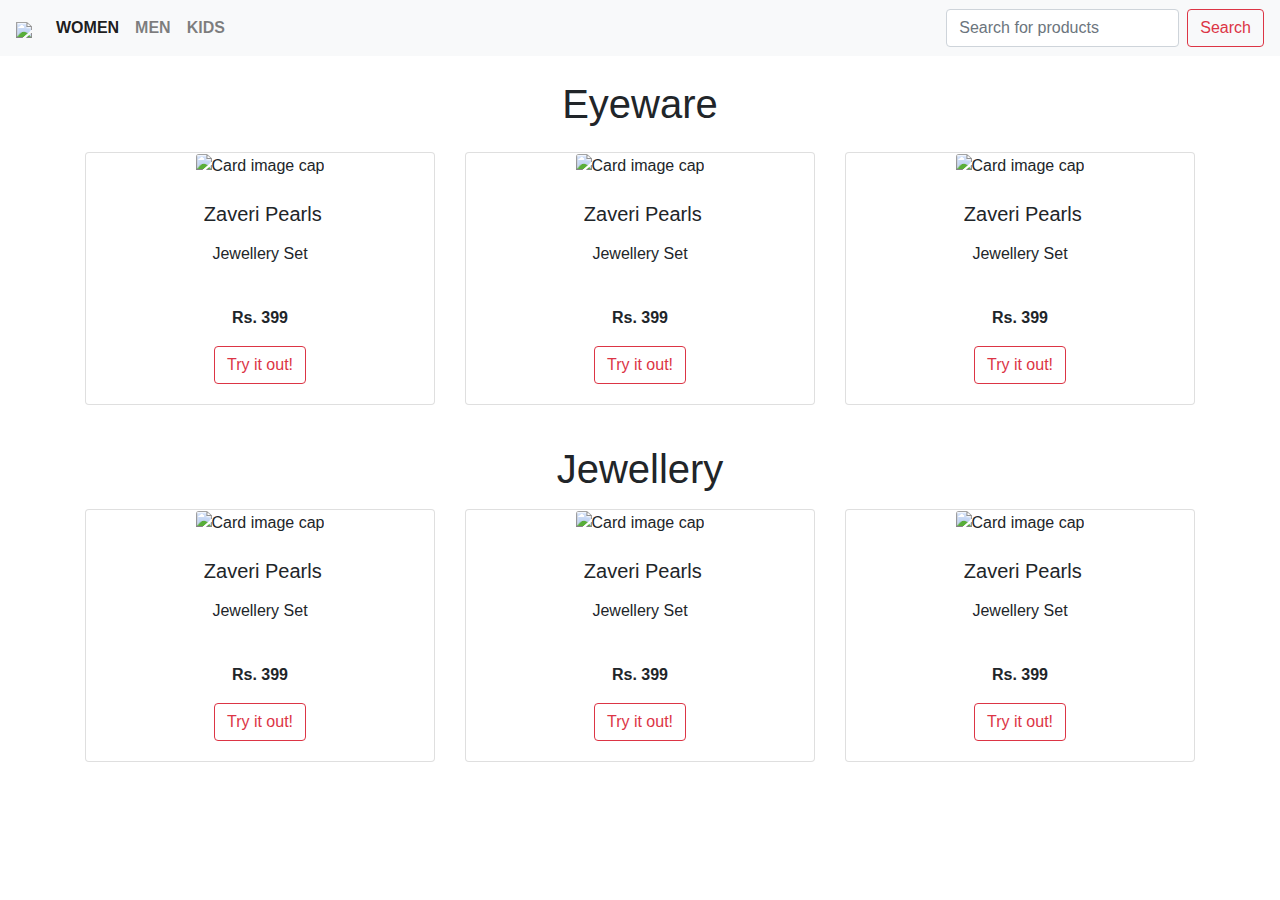
==== templates/index.html @ 59ebe91b "Attached try-on button with the app.py" ====
<!DOCTYPE html>
<html lang="en">
<head>
    <meta charset="UTF-8">
    <meta http-equiv="X-UA-Compatible" content="IE=edge">
    <meta name="viewport" content="width=device-width, initial-scale=1.0">
    <title>Landing Page</title>

    <link rel="stylesheet" href="https://maxcdn.bootstrapcdn.com/bootstrap/4.5.2/css/bootstrap.min.css">
    <link rel="stylesheet" href="https://cdnjs.cloudflare.com/ajax/libs/font-awesome/5.15.1/css/all.min.css">
    <link href="https://fonts.googleapis.com/css2?family=Playfair+Display:wght@600&display=swap" rel="stylesheet">
    <link href="https://fonts.googleapis.com/css2?family=Fira+Sans&family=Playfair+Display:wght@600&display=swap" rel="stylesheet">
	<link rel="stylesheet" href="style.css">
    
</head>
<body>
    
    <nav class="navbar navbar-expand-lg navbar-light bg-light">
        <button class="navbar-toggler" type="button" data-toggle="collapse" data-target="#navbarTogglerDemo03" aria-controls="navbarTogglerDemo03" aria-expanded="false" aria-label="Toggle navigation">
          <span class="navbar-toggler-icon"></span>
        </button>
        <a class="navbar-brand" href="#"><img src="https://github.com/AnanyaNagar/Headphones/blob/cdcec002799bc793f3dfdc4baff81af2cacbc03c/assests/Myntra_logo2.png" width="25px"></a>
      
        <div class="collapse navbar-collapse" id="navbarTogglerDemo03">
          <ul class="navbar-nav mr-auto mt-2 mt-lg-0">
            <li class="nav-item active">
                <a class="nav-link" href="index.html"><b>WOMEN</b></a>
            </li>
            <li class="nav-item">
              <a class="nav-link" href="men.html"><b>MEN</b></a>
            </li>
            <li class="nav-item">
              <a class="nav-link" href="kids.html"><b>KIDS</b></a>
            </li>
          </ul>
          <form class="form-inline my-2 my-lg-0">
            <input class="form-control mr-sm-2" type="search" placeholder="Search for products" aria-label="Search">
            <button class="btn btn-outline-danger my-2 my-sm-0" type="submit">Search</button>
          </form>
        </div>
    </nav>

    <div class="container py-4">

        <div class="row text-center heading">
            <div class="col-sm-12">
                <h1 class="text-center">Eyeware</h1>
            </div>
        </div>

        <div class="row eyeware py-3">
            
            <div class="col-lg-4 col-md-12 mb-4">
            
                <div class="card card-cascade narrower text-center">
                    <!-- Card image -->
                    <div class="view view-cascade">
                        <img class="card-img-top" src="D:\Hack Your Way\Headphones\static\glasses.png" alt="Card image cap">
                        <a>
                            <div class="mask img-gradient"></div>
                        </a>
                    </div>

                    <!-- Card content -->
                    <div class="card-body card-body-cascade">
                        <!-- Label -->
                        <h5 class="pink-text pb-2 pt-1"><i class="fa fa-cutlery"></i> Zaveri Pearls</h5>
                        <!-- Text -->
                        <p class="card-text">Jewellery Set</p></br><b>Rs. 399</b></p>
                        <!-- Button -->
                        <a class="btn btn-outline-danger">Try it out!</a>
                    </div>
                </div>
            </div>

            <div class="col-lg-4 col-md-12 mb-4">
                <div class="card card-cascade narrower text-center">
                    <!-- Card image -->
                    <div class="view view-cascade">
                        <img class="card-img-top" src="D:\Hack Your Way\Headphones\static\specs.png" alt="Card image cap">
                        <a>
                            <div class="mask img-gradient"></div>
                        </a>
                    </div>

                    <!-- Card content -->
                    <div class="card-body card-body-cascade">
                        <!-- Label -->
                        <h5 class="pink-text pb-2 pt-1"><i class="fa fa-cutlery"></i> Zaveri Pearls</h5>
                        <!-- Text -->
                        <p class="card-text">Jewellery Set</p></br><b>Rs. 399</b></p>
                        <!-- Button -->
                        <a class="btn btn-outline-danger" href="womenj1.html">Try it out!</a>
                    </div>
                </div>
            </div>

            <div class="col-lg-4 col-md-12 mb-4">
                <div class="card card-cascade narrower text-center">
                    <!-- Card image -->
                    <div class="view view-cascade">
                        <img class="card-img-top" src="D:\Hack Your Way\Headphones\static\glasses.png" alt="Card image cap">
                        <a>
                            <div class="mask img-gradient"></div>
                        </a>
                    </div>

                    <!-- Card content -->
                    <div class="card-body card-body-cascade">
                        <!-- Label -->
                        <h5 class="pink-text pb-2 pt-1"><i class="fa fa-cutlery"></i> Zaveri Pearls</h5>
                        <!-- Text -->
                        <p class="card-text">Jewellery Set</p></br><b>Rs. 399</b></p>
                        <!-- Button -->
                        <a class="btn btn-outline-danger">Try it out!</a>
                    </div>
                </div>
            </div>
        </div>

        <div class="row text-center heading">
            <div class="col-sm-12">
                <h1 class="text-center">Jewellery</h1>
            </div>
        </div>

        <div class="row jewellery py-2">
            <div class="col-lg-4 col-md-12 mb-4">
                <div class="card card-cascade narrower text-center">
                    <!-- Card image -->
                    <div class="view view-cascade">
                        <img class="card-img-top" src="D:\Hack Your Way\Headphones\static\specs.png" alt="Card image cap">
                        <a>
                            <div class="mask img-gradient"></div>
                        </a>
                    </div>

                    <!-- Card content -->
                    <div class="card-body card-body-cascade">
                        <!-- Label -->
                        <h5 class="pink-text pb-2 pt-1"><i class="fa fa-cutlery"></i> Zaveri Pearls</h5>
                        <!-- Text -->
                        <p class="card-text">Jewellery Set</p></br><b>Rs. 399</b></p>
                        <!-- Button -->
                        <a class="btn btn-outline-danger">Try it out!</a>
                    </div>
                </div>
            </div>

            <div class="col-lg-4 col-md-12 mb-4">
                <div class="card card-cascade narrower text-center">
                    <!-- Card image -->
                    <div class="view view-cascade">
                        <img class="card-img-top" src="D:\Hack Your Way\Headphones\static\glasses.png" alt="Card image cap">
                        <a>
                            <div class="mask img-gradient"></div>
                        </a>
                    </div>

                    <!-- Card content -->
                    <div class="card-body card-body-cascade">
                        <!-- Label -->
                        <h5 class="pink-text pb-2 pt-1"><i class="fa fa-cutlery"></i> Zaveri Pearls</h5>
                        <!-- Text -->
                        <p class="card-text">Jewellery Set</p></br><b>Rs. 399</b></p>
                        <!-- Button -->
                        <a class="btn btn-outline-danger">Try it out!</a>
                    </div>
                </div>
            </div>

            <div class="col-lg-4 col-md-12 mb-4">
                <div class="card card-cascade narrower text-center">
                    <!-- Card image -->
                    <div class="view view-cascade">
                        <img class="card-img-top" src="D:\Hack Your Way\Headphones\static\specs.png" alt="Card image cap">
                        <a>
                            <div class="mask img-gradient"></div>
                        </a>
                    </div>

                    <!-- Card content -->
                    <div class="card-body card-body-cascade">
                        <!-- Label -->
                        <h5 class="pink-text pb-2 pt-1"><i class="fa fa-cutlery"></i> Zaveri Pearls</h5>
                        <!-- Text -->
                        <p class="card-text">Jewellery Set</p></br><b>Rs. 399</b></p>
                        <!-- Button -->
                        <a class="btn btn-outline-danger">Try it out!</a>
                    </div>
                </div>
            </div>

        </div>
    </div>

    <script src="https://code.jquery.com/jquery-3.5.1.slim.min.js"></script>
	<script src="https://cdn.jsdelivr.net/npm/bootstrap@4.5.3/dist/js/bootstrap.bundle.min.js"></script>
</body>
</html>
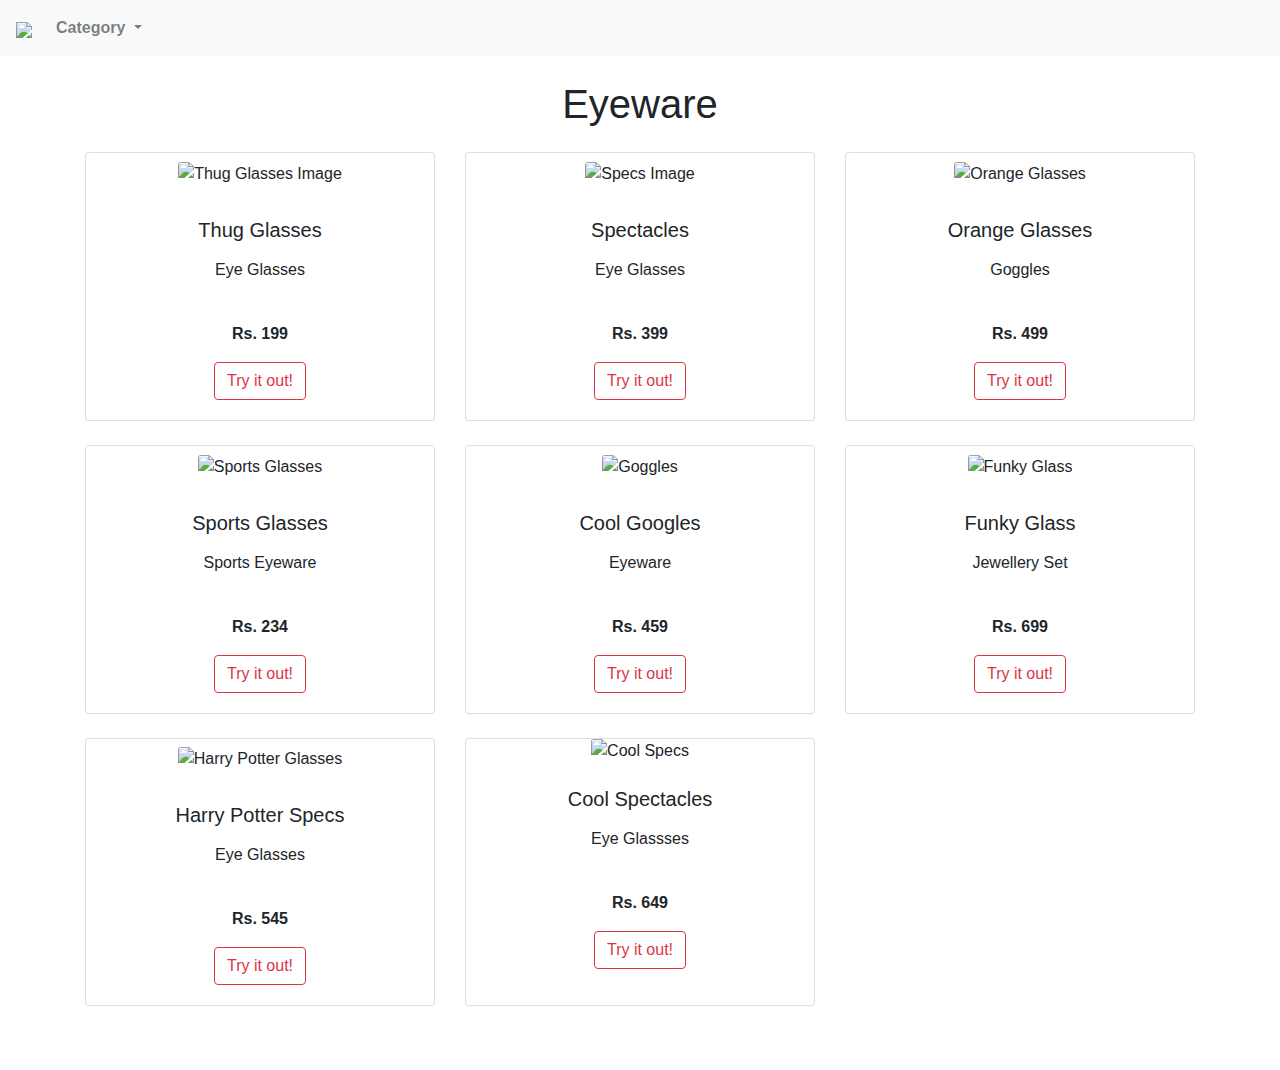
==== commit d5400dfc: "applied changes to front-end" ====
--- a/templates/index.html
+++ b/templates/index.html
@@ -4,13 +4,12 @@
     <meta charset="UTF-8">
     <meta http-equiv="X-UA-Compatible" content="IE=edge">
     <meta name="viewport" content="width=device-width, initial-scale=1.0">
-    <title>Landing Page</title>
+    <title>Eyeware</title>
 
     <link rel="stylesheet" href="https://maxcdn.bootstrapcdn.com/bootstrap/4.5.2/css/bootstrap.min.css">
-    <link rel="stylesheet" href="https://cdnjs.cloudflare.com/ajax/libs/font-awesome/5.15.1/css/all.min.css">
     <link href="https://fonts.googleapis.com/css2?family=Playfair+Display:wght@600&display=swap" rel="stylesheet">
     <link href="https://fonts.googleapis.com/css2?family=Fira+Sans&family=Playfair+Display:wght@600&display=swap" rel="stylesheet">
-	<link rel="stylesheet" href="style.css">
+	<link rel="stylesheet" href="static/style.css">
     
 </head>
 <body>
@@ -19,24 +18,20 @@
         <button class="navbar-toggler" type="button" data-toggle="collapse" data-target="#navbarTogglerDemo03" aria-controls="navbarTogglerDemo03" aria-expanded="false" aria-label="Toggle navigation">
           <span class="navbar-toggler-icon"></span>
         </button>
-        <a class="navbar-brand" href="#"><img src="https://github.com/AnanyaNagar/Headphones/blob/cdcec002799bc793f3dfdc4baff81af2cacbc03c/assests/Myntra_logo2.png" width="25px"></a>
+        <a class="navbar-brand" href="#"><img src="static/Myntra_logo2.png" width="25px"></a>
       
         <div class="collapse navbar-collapse" id="navbarTogglerDemo03">
           <ul class="navbar-nav mr-auto mt-2 mt-lg-0">
-            <li class="nav-item active">
-                <a class="nav-link" href="index.html"><b>WOMEN</b></a>
-            </li>
-            <li class="nav-item">
-              <a class="nav-link" href="men.html"><b>MEN</b></a>
-            </li>
-            <li class="nav-item">
-              <a class="nav-link" href="kids.html"><b>KIDS</b></a>
+            <li class="nav-item dropdown">
+                <a class="nav-link dropdown-toggle" href="#" id="navbarDropdownMenuLink" data-toggle="dropdown" aria-haspopup="true" aria-expanded="false">
+                    <b>Category</b>
+                </a>
+                <div class="dropdown-menu" aria-labelledby="navbarDropdownMenuLink">
+                    <a class="dropdown-item active bg-danger" href="index.html">Eyeware</a>
+                    <a class="dropdown-item" href="caps.html">Caps</a>
+                </div>
             </li>
           </ul>
-          <form class="form-inline my-2 my-lg-0">
-            <input class="form-control mr-sm-2" type="search" placeholder="Search for products" aria-label="Search">
-            <button class="btn btn-outline-danger my-2 my-sm-0" type="submit">Search</button>
-          </form>
         </div>
     </nav>
 
@@ -52,147 +47,165 @@
             
             <div class="col-lg-4 col-md-12 mb-4">
             
-                <div class="card card-cascade narrower text-center">
+                <div class="card h-100 text-center">
+                    <!-- Card image -->
+                    <div class="view py-2">
+                        <img class="card-img-top" src="static/glass1.png" alt="Thug Glasses Image">
+                    </div>
+
+                    <!-- Card content -->
+                    <div class="card-body">
+                        <!-- Label -->
+                        <h5 class="pink-text pb-2 pt-1">Thug Glasses</h5>
+                        <!-- Content -->
+                        <p class="card-text">Eye Glasses</p></br><b>Rs. 199</b></p>
+                        <!-- Button -->
+                        <a class="btn btn-outline-danger" href="glass1">Try it out!</a>
+                    </div>
+                </div>
+            </div>
+
+            <div class="col-lg-4 col-md-12 mb-4">
+                <div class="card h-100 text-center">
+                    <!-- Card image -->
+                    <div class="view py-2">
+                        <img class="card-img-top" src="static/specs.png" alt="Specs Image">
+                    </div>
+
+                    <!-- Card content -->
+                    <div class="card-body">
+                        <!-- Label -->
+                        <h5 class="pink-text pb-2 pt-1">Spectacles</h5>
+                        <!-- Content -->
+                        <p class="card-text">Eye Glasses</p></br><b>Rs. 399</b></p>
+                        <!-- Button -->
+                        <a class="btn btn-outline-danger" href="specs">Try it out!</a>
+                    </div>
+                </div>
+            </div>
+
+            <div class="col-lg-4 col-md-12 mb-4">
+                <div class="card h-100 text-center">
+                    <!-- Card image -->
+                    <div class="view py-2">
+                        <img class="card-img-top" src="static/orangeGlass.png" alt="Orange Glasses">
+                    </div>
+
+                    <!-- Card content -->
+                    <div class="card-body card-body-cascade">
+                        <!-- Label -->
+                        <h5 class="pink-text pb-2 pt-1">Orange Glasses</h5>
+                        <!-- Content -->
+                        <p class="card-text">Goggles</p></br><b>Rs. 499</b></p>
+                        <!-- Button -->
+                        <a class="btn btn-outline-danger" href="orangeGlass">Try it out!</a>
+                    </div>
+                </div>
+            </div>
+
+            <div class="col-lg-4 col-md-12 mb-4">
+            
+                <div class="card h-100 text-center">
+                    <!-- Card image -->
+                    <div class="view py-2">
+                        <img class="card-img-top" src="static/glass2.png" alt="Sports Glasses">
+                    </div>
+
+                    <!-- Card content -->
+                    <div class="card-body">
+                        <!-- Label -->
+                        <h5 class="pink-text pb-2 pt-1">Sports Glasses</h5>
+                        <!-- Content -->
+                        <p class="card-text">Sports Eyeware</p></br><b>Rs. 234</b></p>
+                        <!-- Button -->
+                        <a class="btn btn-outline-danger" href="glass2">Try it out!</a>
+                    </div>
+                </div>
+            </div>
+
+            <div class="col-lg-4 col-md-12 mb-4">
+            
+                <div class="card h-100 text-center">
+                    <!-- Card image -->
+                    <div class="view py-2">
+                        <img class="card-img-top" src="static/glass3.png" alt="Goggles">
+                    </div>
+
+                    <!-- Card content -->
+                    <div class="card-body">
+                        <!-- Label -->
+                        <h5 class="pink-text pb-2 pt-1">Cool Googles</h5>
+                        <!-- Content -->
+                        <p class="card-text">Eyeware</p></br><b>Rs. 459</b></p>
+                        <!-- Button -->
+                        <a class="btn btn-outline-danger" href="glass3">Try it out!</a>
+                    </div>
+                </div>
+            </div>
+
+            <div class="col-lg-4 col-md-12 mb-4">
+            
+                <div class="card h-100 text-center">
+                    <!-- Card image -->
+                    <div class="view py-2">
+                        <img class="card-img-top" src="static/glass4.png" alt="Funky Glass">
+                    </div>
+
+                    <!-- Card content -->
+                    <div class="card-body">
+                        <!-- Label -->
+                        <h5 class="pink-text pb-2 pt-1">Funky Glass</h5>
+                        <!-- Content -->
+                        <p class="card-text">Jewellery Set</p></br><b>Rs. 699</b></p>
+                        <!-- Button -->
+                        <a class="btn btn-outline-danger" href="glass4">Try it out!</a>
+                    </div>
+                </div>
+            </div>
+
+            <div class="col-lg-4 col-md-12 mb-4">
+            
+                <div class="card h-100 text-center">
+                    <!-- Card image -->
+                    <div class="view py-2">
+                        <img class="card-img-top" src="static/specs1.png" alt="Harry Potter Glasses">
+                    </div>
+
+                    <!-- Card content -->
+                    <div class="card-body card-body-cascade">
+                        <!-- Label -->
+                        <h5 class="pink-text pb-2 pt-1">Harry Potter Specs</h5>
+                        <!-- Content -->
+                        <p class="card-text">Eye Glasses</p></br><b>Rs. 545</b></p>
+                        <!-- Button -->
+                        <a class="btn btn-outline-danger" href="specs1">Try it out!</a>
+                    </div>
+                </div>
+            </div>
+
+            <div class="col-lg-4 col-md-12 mb-4">
+            
+                <div class="card h-100 text-center">
                     <!-- Card image -->
                     <div class="view view-cascade">
-                        <img class="card-img-top" src="D:\Hack Your Way\Headphones\static\glasses.png" alt="Card image cap">
-                        <a>
-                            <div class="mask img-gradient"></div>
-                        </a>
-                    </div>
-
-                    <!-- Card content -->
-                    <div class="card-body card-body-cascade">
-                        <!-- Label -->
-                        <h5 class="pink-text pb-2 pt-1"><i class="fa fa-cutlery"></i> Zaveri Pearls</h5>
-                        <!-- Text -->
-                        <p class="card-text">Jewellery Set</p></br><b>Rs. 399</b></p>
-                        <!-- Button -->
-                        <a class="btn btn-outline-danger">Try it out!</a>
-                    </div>
-                </div>
-            </div>
-
-            <div class="col-lg-4 col-md-12 mb-4">
-                <div class="card card-cascade narrower text-center">
-                    <!-- Card image -->
-                    <div class="view view-cascade">
-                        <img class="card-img-top" src="D:\Hack Your Way\Headphones\static\specs.png" alt="Card image cap">
-                        <a>
-                            <div class="mask img-gradient"></div>
-                        </a>
-                    </div>
-
-                    <!-- Card content -->
-                    <div class="card-body card-body-cascade">
-                        <!-- Label -->
-                        <h5 class="pink-text pb-2 pt-1"><i class="fa fa-cutlery"></i> Zaveri Pearls</h5>
-                        <!-- Text -->
-                        <p class="card-text">Jewellery Set</p></br><b>Rs. 399</b></p>
-                        <!-- Button -->
-                        <a class="btn btn-outline-danger" href="womenj1.html">Try it out!</a>
-                    </div>
-                </div>
-            </div>
-
-            <div class="col-lg-4 col-md-12 mb-4">
-                <div class="card card-cascade narrower text-center">
-                    <!-- Card image -->
-                    <div class="view view-cascade">
-                        <img class="card-img-top" src="D:\Hack Your Way\Headphones\static\glasses.png" alt="Card image cap">
-                        <a>
-                            <div class="mask img-gradient"></div>
-                        </a>
-                    </div>
-
-                    <!-- Card content -->
-                    <div class="card-body card-body-cascade">
-                        <!-- Label -->
-                        <h5 class="pink-text pb-2 pt-1"><i class="fa fa-cutlery"></i> Zaveri Pearls</h5>
-                        <!-- Text -->
-                        <p class="card-text">Jewellery Set</p></br><b>Rs. 399</b></p>
-                        <!-- Button -->
-                        <a class="btn btn-outline-danger">Try it out!</a>
-                    </div>
-                </div>
-            </div>
-        </div>
-
-        <div class="row text-center heading">
-            <div class="col-sm-12">
-                <h1 class="text-center">Jewellery</h1>
-            </div>
-        </div>
-
-        <div class="row jewellery py-2">
-            <div class="col-lg-4 col-md-12 mb-4">
-                <div class="card card-cascade narrower text-center">
-                    <!-- Card image -->
-                    <div class="view view-cascade">
-                        <img class="card-img-top" src="D:\Hack Your Way\Headphones\static\specs.png" alt="Card image cap">
-                        <a>
-                            <div class="mask img-gradient"></div>
-                        </a>
-                    </div>
-
-                    <!-- Card content -->
-                    <div class="card-body card-body-cascade">
-                        <!-- Label -->
-                        <h5 class="pink-text pb-2 pt-1"><i class="fa fa-cutlery"></i> Zaveri Pearls</h5>
-                        <!-- Text -->
-                        <p class="card-text">Jewellery Set</p></br><b>Rs. 399</b></p>
-                        <!-- Button -->
-                        <a class="btn btn-outline-danger">Try it out!</a>
-                    </div>
-                </div>
-            </div>
-
-            <div class="col-lg-4 col-md-12 mb-4">
-                <div class="card card-cascade narrower text-center">
-                    <!-- Card image -->
-                    <div class="view view-cascade">
-                        <img class="card-img-top" src="D:\Hack Your Way\Headphones\static\glasses.png" alt="Card image cap">
-                        <a>
-                            <div class="mask img-gradient"></div>
-                        </a>
-                    </div>
-
-                    <!-- Card content -->
-                    <div class="card-body card-body-cascade">
-                        <!-- Label -->
-                        <h5 class="pink-text pb-2 pt-1"><i class="fa fa-cutlery"></i> Zaveri Pearls</h5>
-                        <!-- Text -->
-                        <p class="card-text">Jewellery Set</p></br><b>Rs. 399</b></p>
-                        <!-- Button -->
-                        <a class="btn btn-outline-danger">Try it out!</a>
-                    </div>
-                </div>
-            </div>
-
-            <div class="col-lg-4 col-md-12 mb-4">
-                <div class="card card-cascade narrower text-center">
-                    <!-- Card image -->
-                    <div class="view view-cascade">
-                        <img class="card-img-top" src="D:\Hack Your Way\Headphones\static\specs.png" alt="Card image cap">
-                        <a>
-                            <div class="mask img-gradient"></div>
-                        </a>
-                    </div>
-
-                    <!-- Card content -->
-                    <div class="card-body card-body-cascade">
-                        <!-- Label -->
-                        <h5 class="pink-text pb-2 pt-1"><i class="fa fa-cutlery"></i> Zaveri Pearls</h5>
-                        <!-- Text -->
-                        <p class="card-text">Jewellery Set</p></br><b>Rs. 399</b></p>
-                        <!-- Button -->
-                        <a class="btn btn-outline-danger">Try it out!</a>
+                        <img class="card-img-top" src="static/specs2.png" alt="Cool Specs">
+                    </div>
+
+                    <!-- Card content -->
+                    <div class="card-body">
+                        <!-- Label -->
+                        <h5 class="pink-text pb-2 pt-1">Cool Spectacles</h5>
+                        <!-- Content -->
+                        <p class="card-text">Eye Glassses</p></br><b>Rs. 649</b></p>
+                        <!-- Button -->
+                        <a class="btn btn-outline-danger" href="specs2">Try it out!</a>
                     </div>
                 </div>
             </div>
 
         </div>
     </div>
+
 
     <script src="https://code.jquery.com/jquery-3.5.1.slim.min.js"></script>
 	<script src="https://cdn.jsdelivr.net/npm/bootstrap@4.5.3/dist/js/bootstrap.bundle.min.js"></script>
